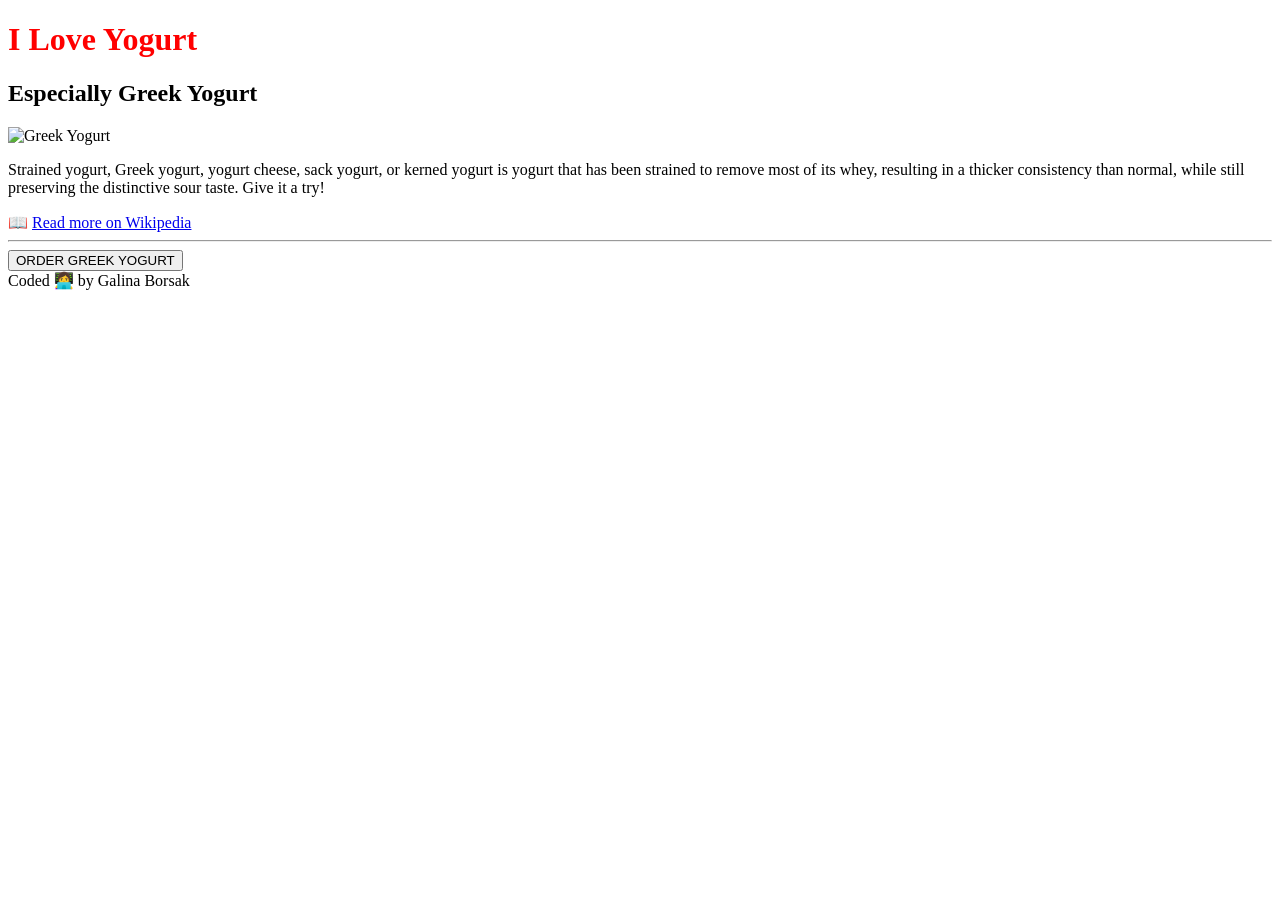
==== yogurt_page.html @ f8b7dcab "Created html" ====
<!DOCTYPE html>
<html lang="en">
<head>
      <meta charset="UTF-8">
      <meta name="viewport" content="width=device-width, initial-scale=1.0">
      <link rel="stylesheet" href="index.css">
      <title>Greek Yogurt 🥛</title>
</head>
<body>
      <div class="container">
  <h1>I Love Yogurt</h1>  
  <h2>Especially Greek Yogurt</h2>  
  <img src="https://s3.amazonaws.com/shecodesio-production/uploads/files/000/116/953/original/carrot-cake-marmalade-with-yogurt-and-fresh-fruit-FT-RECIPE0221-1867851526da4613abbf4e863f51e224.jpg?1709125580" max-width 80% alt="Greek Yogurt">
<p>
      Strained yogurt, Greek yogurt, yogurt cheese, sack yogurt, or kerned yogurt is yogurt that has been strained to remove
      most of its whey, resulting in a thicker consistency than normal, while still preserving the distinctive sour taste.
      Give it a try!
</p>

📖 <a href="https://en.wikipedia.org/wiki/Strained_yogurt" target="_blank">Read more on Wikipedia</a>
<hr>
<button>
      ORDER GREEK YOGURT
</button>
<footer>Coded 👩‍💻 by Galina Borsak </footer>
</div>


</body>
</html>
---- index.css ----
h1 {
      color: red;
}
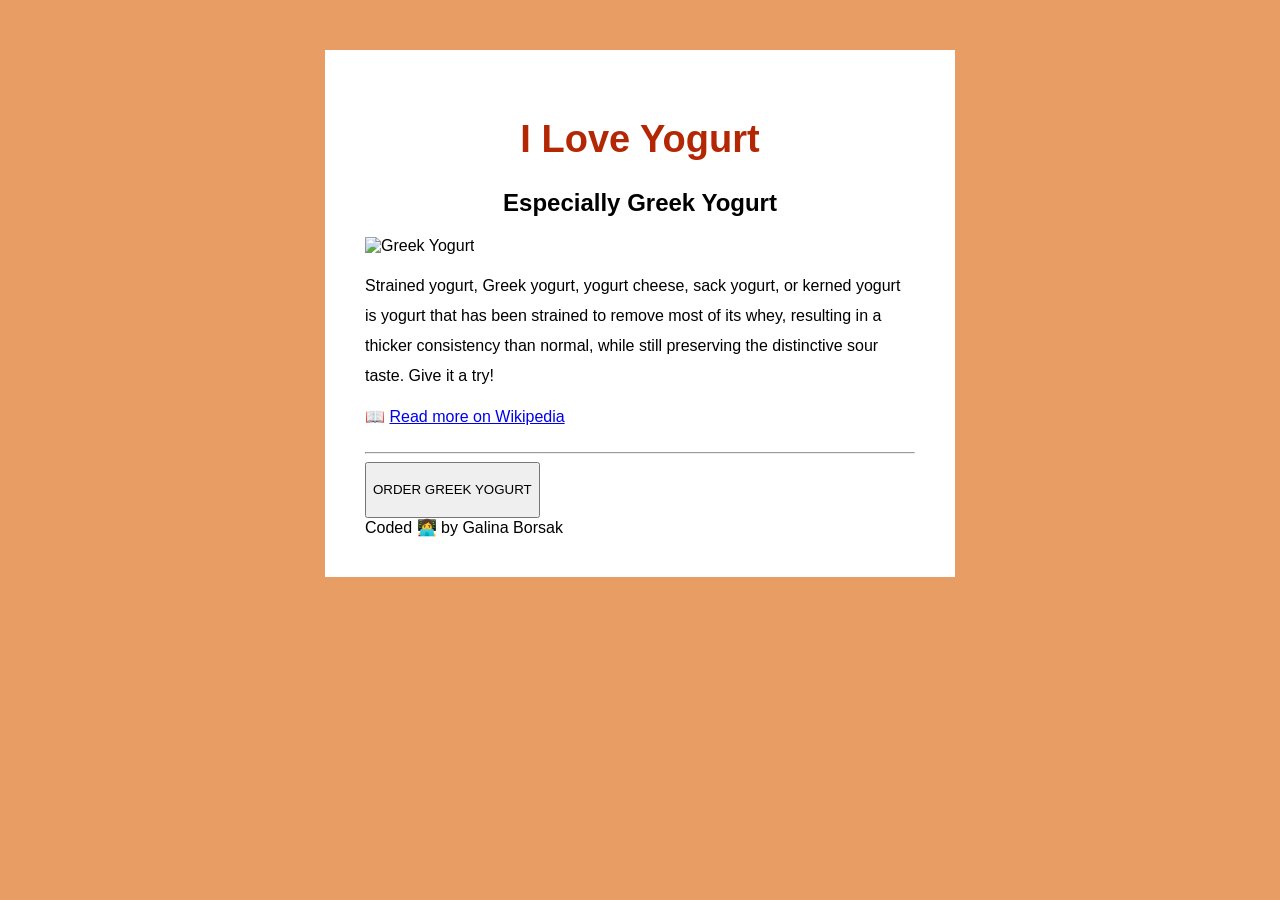
==== commit 8799f91a: "Added some css styling" ====
--- a/yogurt_page.html
+++ b/yogurt_page.html
@@ -10,7 +10,7 @@
       <div class="container">
   <h1>I Love Yogurt</h1>  
   <h2>Especially Greek Yogurt</h2>  
-  <img src="https://s3.amazonaws.com/shecodesio-production/uploads/files/000/116/953/original/carrot-cake-marmalade-with-yogurt-and-fresh-fruit-FT-RECIPE0221-1867851526da4613abbf4e863f51e224.jpg?1709125580" max-width 80% alt="Greek Yogurt">
+  <img src="https://s3.amazonaws.com/shecodesio-production/uploads/files/000/116/953/original/carrot-cake-marmalade-with-yogurt-and-fresh-fruit-FT-RECIPE0221-1867851526da4613abbf4e863f51e224.jpg?1709125580" alt="Greek Yogurt">
 <p>
       Strained yogurt, Greek yogurt, yogurt cheese, sack yogurt, or kerned yogurt is yogurt that has been strained to remove
       most of its whey, resulting in a thicker consistency than normal, while still preserving the distinctive sour taste.
@@ -18,6 +18,8 @@
 </p>
 
 📖 <a href="https://en.wikipedia.org/wiki/Strained_yogurt" target="_blank">Read more on Wikipedia</a>
+<br>
+<br>
 <hr>
 <button>
       ORDER GREEK YOGURT
--- a/index.css
+++ b/index.css
@@ -1,3 +1,35 @@
+body {
+      background: #e79d64;
+      font-family: sans-serif, Arial, Helvetica, sans-serif;
+
+}
+
 h1 {
-      color: red;
+      color: #B42705;
+      text-align: center;
+      font-size: 38px;
+      line-height: 48px;
+}
+
+h2 {
+      text-align: center;
+}
+
+button {
+      line-height: 50px;
+}
+.container {
+      max-width: 550px;
+      margin: 50px auto;
+      padding: 40px;
+      display: block;
+      background: white;
+}
+
+img {
+    max-width: 100%;  
+}
+
+p {
+      line-height: 30px;
 }
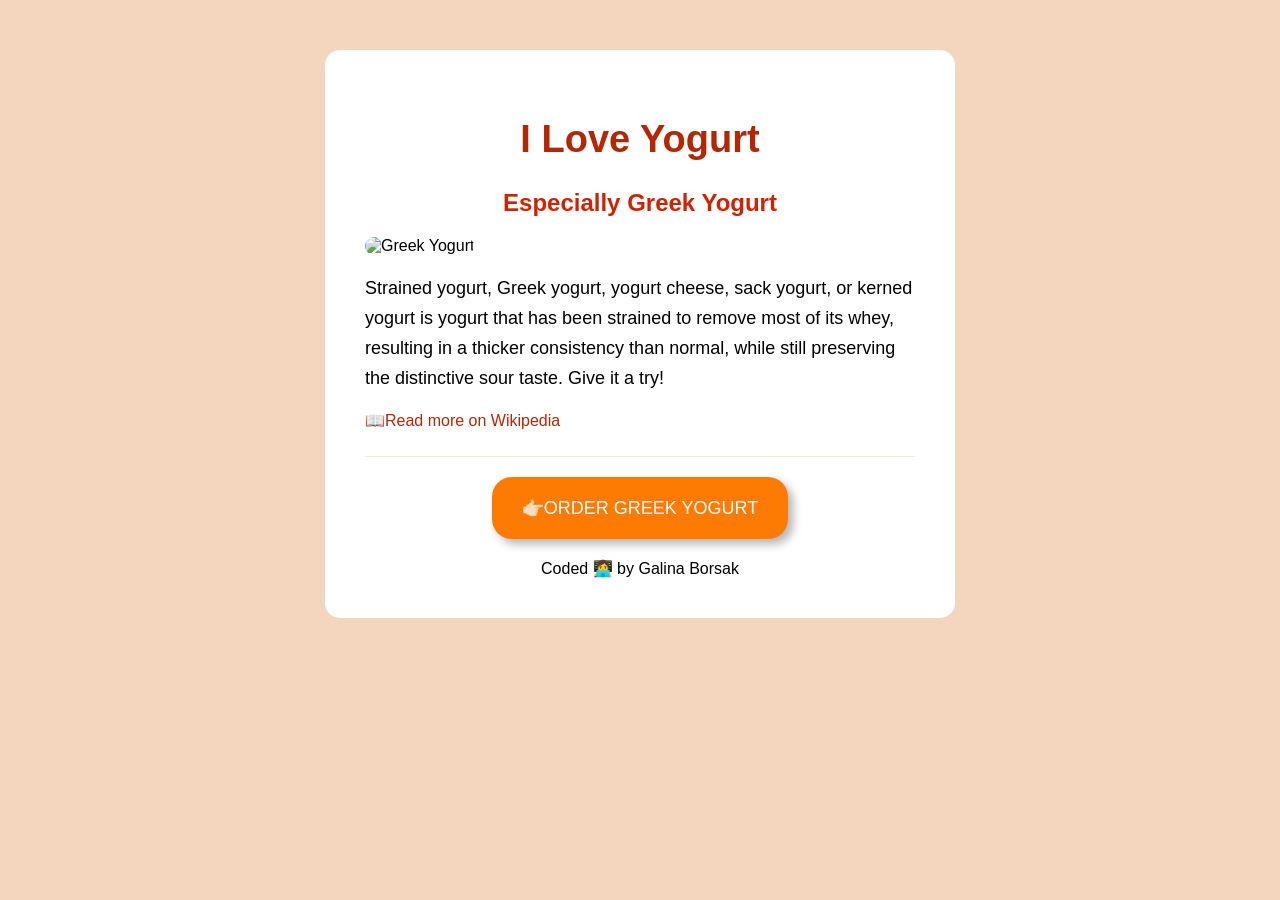
==== commit 75ef391b: "Added javaScript" ====
--- a/yogurt_page.html
+++ b/yogurt_page.html
@@ -17,16 +17,16 @@
       Give it a try!
 </p>
 
-📖 <a href="https://en.wikipedia.org/wiki/Strained_yogurt" target="_blank">Read more on Wikipedia</a>
+ <a href="https://en.wikipedia.org/wiki/Strained_yogurt" target="_blank">📖Read more on Wikipedia</a>
 <br>
-<br>
+
 <hr>
 <button>
-      ORDER GREEK YOGURT
+      👉🏻order greek yogurt
 </button>
 <footer>Coded 👩‍💻 by Galina Borsak </footer>
 </div>
-
+<script src="javaScript.js"></script>
 
 </body>
 </html>
--- a/index.css
+++ b/index.css
@@ -1,7 +1,7 @@
 body {
-      background: #e79d64;
+      background: #e79d646b;
       font-family: sans-serif, Arial, Helvetica, sans-serif;
-
+      
 }
 
 h1 {
@@ -13,23 +13,76 @@
 
 h2 {
       text-align: center;
+      color: #D02302;
 }
 
 button {
-      line-height: 50px;
+      text-transform: uppercase;
+      margin: 20px auto;
+      padding: 20px 30px;
+      display: block;
+      color: white;
+      background: #FD7B03;
+      border: none;
+      font-size: 18px;
+      border-radius: 20px;
+      box-shadow: 5px 5px 10px rgba(0, 0, 0, 0.3);
+      transition: all 200ms ease-in-out;
+
 }
+
+button:hover {
+      opacity: 0.7;
+      cursor: pointer;
+}
+
 .container {
       max-width: 550px;
       margin: 50px auto;
       padding: 40px;
       display: block;
       background: white;
+      border-radius: 15px;
 }
 
 img {
-    max-width: 100%;  
+    max-width: 100%; 
+    border-radius: 15px; 
 }
 
 p {
       line-height: 30px;
+      font-size: 18px;
+     
+}
+
+a {
+     text-decoration: none;
+     display: block;
+     margin-top: 10px;
+     color: #B42705;
+}
+
+a:hover {
+      text-decoration: underline;
+}
+
+hr {
+border: none;
+height: 1px;
+background: #eecc9170;
+}
+footer {
+      text-align: center;
+}
+
+@media screen and (max-width: 768px) {
+
+      #container {
+            width: 90%;
+      }
+
+      h1 {
+            font-size: 200%;
+      }
 }
